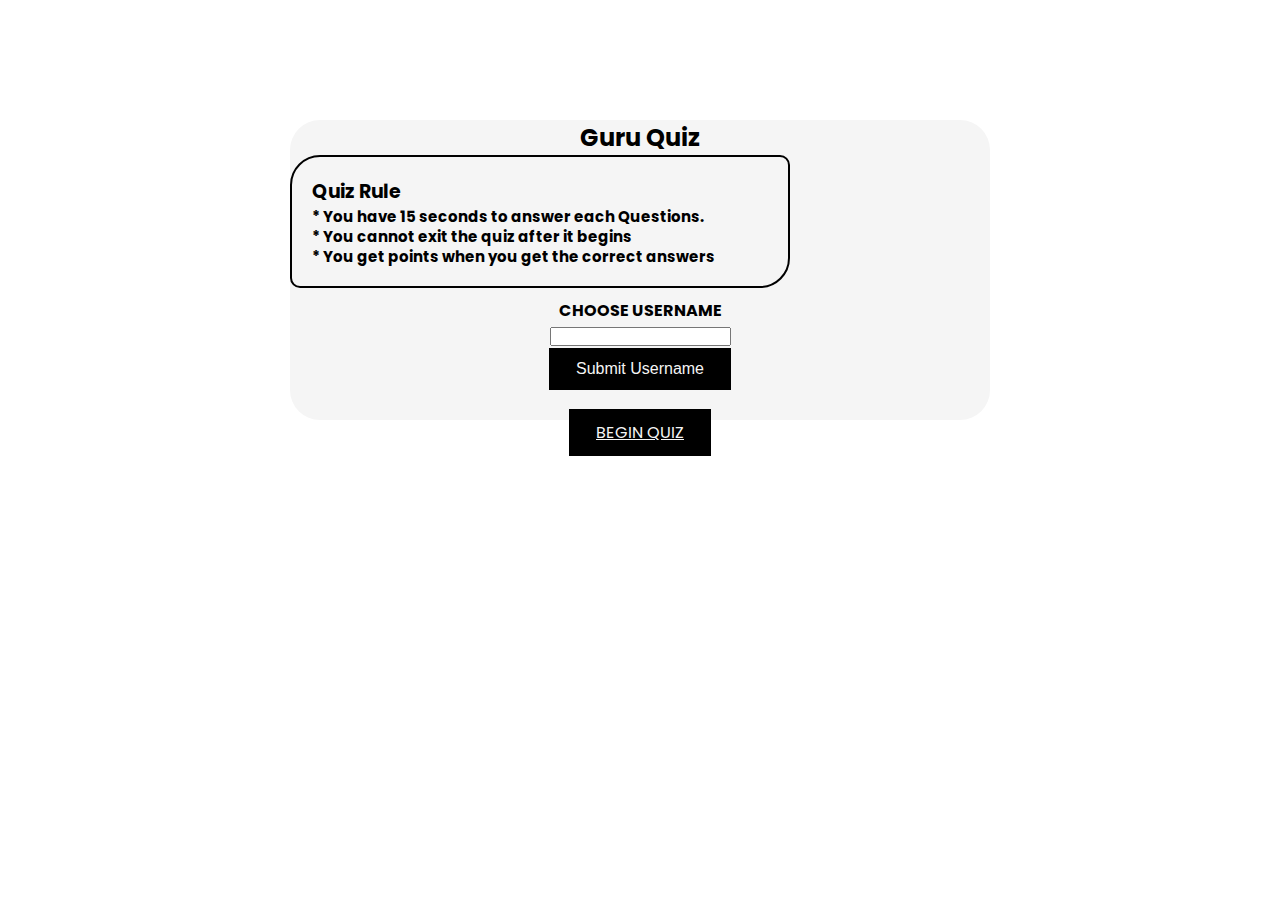
==== index.html @ dfe93769 "Add html for username and submit button" ====
<!DOCTYPE html>
<html lang="en">
<head>
    <meta charset="UTF-8">
    <meta http-equiv="X-UA-Compatible" content="IE=edge">
    <meta name="viewport" content="width=device-width, initial-scale=1.0">
    <link rel="stylesheet" href="assets/css/style.css">
    <title>Guru Quiz</title>
</head>
<body>
    <div id="container">
       <a href="#home.html"></a>
        <div id="begin">
           <h2>Guru Quiz</h2>
        </div>

        <div id="rule">
            <h3>Quiz Rule</h3>
            <h4>* You have 15 seconds to answer each Questions.</h4>
            <h4>* You cannot exit the quiz after it begins</h4>
            <h4>* You get points when you get the correct answers</h4>
        
        </div>

        <form class="myform" name="id" onsubmit="submitted(event)">
            <h4>CHOOSE USERNAME</h4>
    
            <div class="input-field">
                <i class="material-icons white-text prefix"></i>
                <input type="text" class="white-text" id="name">
                <label for="name"></label>
                <p class="center"><button type="submit" class="btn blue"
                 onclick="this.style.display='none'">Submit Username</button>
                </p>
            </div>
        </form>
     
    </div>

 <p class="middle"><a href="quiz.html" class="btn blue">BEGIN QUIZ</a></p>
   

    <script src="assets/js/script.js"></script>
    <script>
        function submitted(e) {
            e.preventDefault();
            let username = document.forms["id"]["name"].value;
            sessionStorage.setItem("name", username)
        }
    </script>
</body>
</html>
---- assets/css/style.css ----
@import url('https://fonts.googleapis.com/css2?family=Poppins:wght@300&display=swap');

* {
    margin: 0;
    padding: 0;
    box-sizing: border-box;
}

body {
    background-image: url("../images/boxers.jpg");
    font-family: 'Poppins', sans-serif;
    background-size: cover;
    display: grid;
    place-items: center;
}

#container {
    width: 700px;
    height: 300px;
    background-color: whitesmoke;
    align-items: center;
    justify-content: center;
    margin-top: 120px;
    border-radius: 30px 30px;
}

/*  begin */

#begin {
    text-align: center;
    cursor: pointer;
}

#begin:hover {
    background: gray;
    color: black;
}

/* rule */

#rule {
    height: auto;
    width: 500px;
    padding: 20px;
    background: whitesmoke;
    border-radius: 30px 10px;
    border: 2px solid black;
}

#rule h3 {
    font-size: 19px;
    color: black;
}

#rule h4 {
    height: 20px;
    width: 90%;
    display: flex;
    align-items: center;
    font-size: 15px;
}

#rule #button {
    height: 50px;
    width: 100%;
    display: flex;
   justify-content: flex-end;
}

.input {
    border: 3px solid black;
    background-color: whitesmoke;
    color: black;
    padding: 10px 25px;
    font-size: 20px;
    cursor: pointer;
    border-color: black;
    color: black;
    margin-top: 20px;
}
.btn {
    border: 2px solid black;
    background-color: black;
    color: black;
    padding: 10px 25px;
    font-size: 16px;
    cursor: pointer;
    border-color: black;
    color: whitesmoke;
  }
  
.btn:hover {
    background-color: grey;
    color: black;
  }

  .myform {
    text-align: center;
    margin-top: 10px;
  }
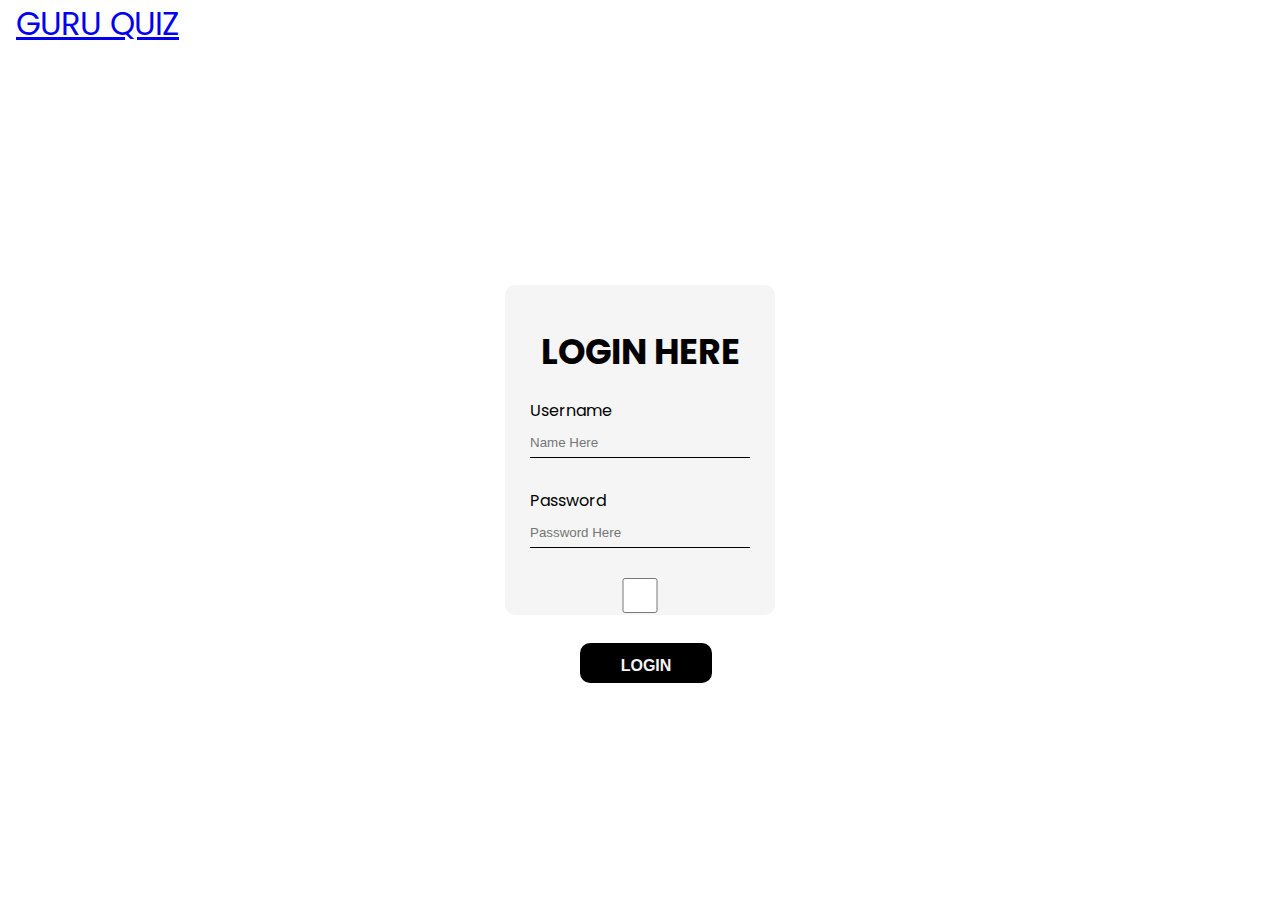
==== commit 7ec9cd42: "Changed codes for home page" ====
--- a/index.html
+++ b/index.html
@@ -8,45 +8,31 @@
     <title>Guru Quiz</title>
 </head>
 <body>
-    <div id="container">
-       <a href="#home.html"></a>
-        <div id="begin">
-           <h2>Guru Quiz</h2>
-        </div>
+  <nav class="nav-wrapper">
+    <div class="container-guru">
+        <a href="#index.html" class="brand-logo">GURU QUIZ</a>
+    </div>
+  </nav>
+ <div class="form">
+   <h2>LOGIN HERE</h2>
+   <p>Username </p>
+   <input type="text" name="" placeholder="Name Here">
+   <p>Password </p>
+    <input type="password" name="" placeholder="Password Here" id="pass"> 
+    <input type="checkbox" onclick="myfunction()">
+    <input type="submit" name="" value="LOGIN" onclick="validate()">
+  </div>
 
-        <div id="rule">
-            <h3>Quiz Rule</h3>
-            <h4>* You have 15 seconds to answer each Questions.</h4>
-            <h4>* You cannot exit the quiz after it begins</h4>
-            <h4>* You get points when you get the correct answers</h4>
-        
-        </div>
+  <div>
+    <p id="length"></p>
+  </div>
+ 
+ <script src="assets/js/script.js"></script>
 
-        <form class="myform" name="id" onsubmit="submitted(event)">
-            <h4>CHOOSE USERNAME</h4>
-    
-            <div class="input-field">
-                <i class="material-icons white-text prefix"></i>
-                <input type="text" class="white-text" id="name">
-                <label for="name"></label>
-                <p class="center"><button type="submit" class="btn blue"
-                 onclick="this.style.display='none'">Submit Username</button>
-                </p>
-            </div>
-        </form>
-     
-    </div>
 
- <p class="middle"><a href="quiz.html" class="btn blue">BEGIN QUIZ</a></p>
+</body>
    
 
-    <script src="assets/js/script.js"></script>
-    <script>
-        function submitted(e) {
-            e.preventDefault();
-            let username = document.forms["id"]["name"].value;
-            sessionStorage.setItem("name", username)
-        }
-    </script>
-</body>
-</html>+
+
+ --- a/assets/css/style.css
+++ b/assets/css/style.css
@@ -7,94 +7,118 @@
 }
 
 body {
-    background-image: url("../images/boxers.jpg");
+    background-image: url('../images/boxers.jpg');
     font-family: 'Poppins', sans-serif;
     background-size: cover;
-    display: grid;
-    place-items: center;
+    background-position: center;
+    height: 100vh;
 }
 
-#container {
-    width: 700px;
-    height: 300px;
-    background-color: whitesmoke;
-    align-items: center;
-    justify-content: center;
-    margin-top: 120px;
-    border-radius: 30px 30px;
+.brand-logo{
+  font-size: 200%;
+    margin-left: 1rem;
+    justify-content: space-evenly;
 }
 
-/*  begin */
-
-#begin {
-    text-align: center;
-    cursor: pointer;
+.form {
+  width: 270px;
+  height: 330px;
+  color: black;
+  background-color: whitesmoke;
+  position: absolute;
+  top: 50%;
+  left: 50%;
+  transform: translate(-50%, -50%);
+  padding: 40px 25px;
+  border-radius: 10px;
 }
 
-#begin:hover {
-    background: gray;
-    color: black;
+.form h2{
+  width: 220px;
+  text-align: center;
+  padding-left: -10px;
+  font-size: 35px;
+  margin-bottom: 20px;
 }
 
-/* rule */
+.form p{
+  padding-bottom: -15px;
 
-#rule {
-    height: auto;
-    width: 500px;
-    padding: 20px;
-    background: whitesmoke;
-    border-radius: 30px 10px;
-    border: 2px solid black;
 }
 
-#rule h3 {
-    font-size: 19px;
-    color: black;
+.form input {
+  width: 100%;
+  height: 35px;
+  padding-top: 5px;
+  margin-bottom: 30px;
+  background: transparent;
+  border-bottom: 1px solid black;
+  border-top: none;
+  border-left: none;
+  border-right: none;
 }
 
-#rule h4 {
-    height: 20px;
-    width: 90%;
-    display: flex;
-    align-items: center;
-    font-size: 15px;
+.form input[type="submit"]{
+  width: 60%;
+  margin-left: 50px;
+  border: none;
+  height: 40px;
+  color: whitesmoke;
+  background-color: black;
+  font-size: 16px;
+  font-weight: bold;
+  border-radius: 10px;
 }
 
-#rule #button {
-    height: 50px;
-    width: 100%;
-    display: flex;
-   justify-content: flex-end;
+.form input[type="submit"]:hover {
+  cursor: pointer;
+  background: black;
+  color:whitesmoke;
+  font-weight: bold;
+}
+ 
+#quiz-container{
+  width: 50%;
+  height: 330px;
+  background: white;
+  padding: 3rem 7rem;
+  border-radius: 0.5rem;
+  position: absolute;
+  top: 50%;
+  left: 50%;
+  transform: translate(-50%, -50%);
+  padding: 40px 25px;
+  border-radius: 10px;
 }
 
-.input {
-    border: 3px solid black;
-    background-color: whitesmoke;
-    color: black;
-    padding: 10px 25px;
-    font-size: 20px;
-    cursor: pointer;
-    border-color: black;
-    color: black;
-    margin-top: 20px;
+ul li{
+  list-style: none;
+  color: black;
+  margin: o.5rem;
 }
-.btn {
-    border: 2px solid black;
-    background-color: black;
-    color: black;
-    padding: 10px 25px;
-    font-size: 16px;
-    cursor: pointer;
-    border-color: black;
-    color: whitesmoke;
-  }
-  
-.btn:hover {
-    background-color: grey;
-    color: black;
-  }
 
-  .myform {
-    text-align: center;
-    margin-top: 10px;
-  }+label{
+  cursor: pointer;
+  font-size: 1.2rem;
+  background-color: white;
+}
+
+h3 {
+  font-size: 1.5rem;
+}
+
+div .btn{
+  display: flex;
+  justify-content: space-between;
+}
+
+button{
+  margin-top: 2rem;
+  width: 100px;
+  padding: 0.3rem 1rem;
+  border-radius: 0.2rem;
+  border: none;
+  cursor: pointer;
+  font-size: 1.2rem;
+  background: grey;
+}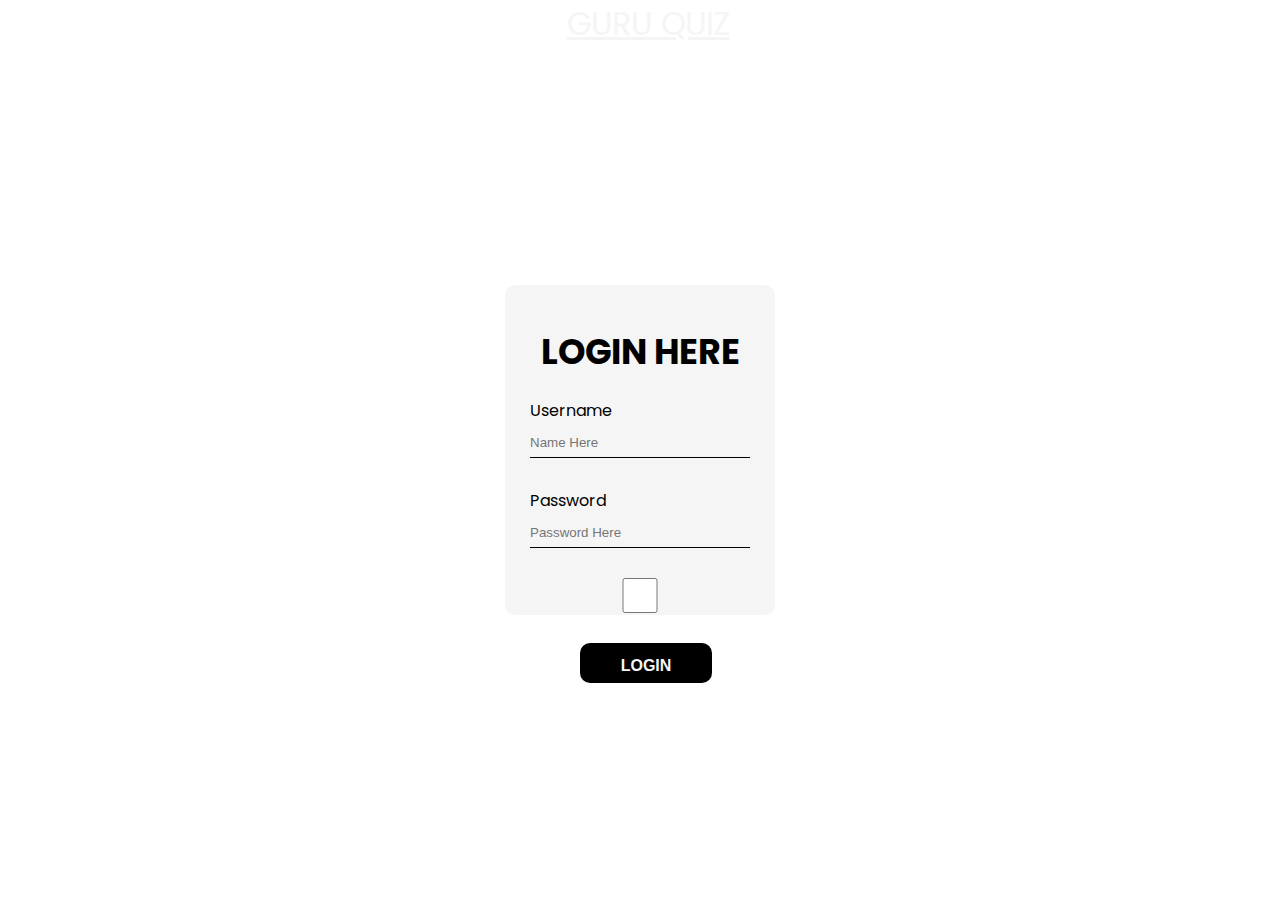
==== commit b9b5a46e: "Added some javascript and style to quiz" ====
--- a/index.html
+++ b/index.html
@@ -16,9 +16,9 @@
  <div class="form">
    <h2>LOGIN HERE</h2>
    <p>Username </p>
-   <input type="text" name="" placeholder="Name Here">
+   <input id="username" type="text" name="username" placeholder="Name Here">
    <p>Password </p>
-    <input type="password" name="" placeholder="Password Here" id="pass"> 
+    <input type="password" name="password" placeholder="Password Here" id="pass"> 
     <input type="checkbox" onclick="myfunction()">
     <input type="submit" name="" value="LOGIN" onclick="validate()">
   </div>
--- a/assets/css/style.css
+++ b/assets/css/style.css
@@ -18,6 +18,8 @@
   font-size: 200%;
     margin-left: 1rem;
     justify-content: space-evenly;
+    color: whitesmoke;
+    display: flex;
 }
 
 .form {
@@ -77,7 +79,7 @@
   font-weight: bold;
 }
  
-#quiz-container{
+.quiz-container{
   width: 50%;
   height: 330px;
   background: white;
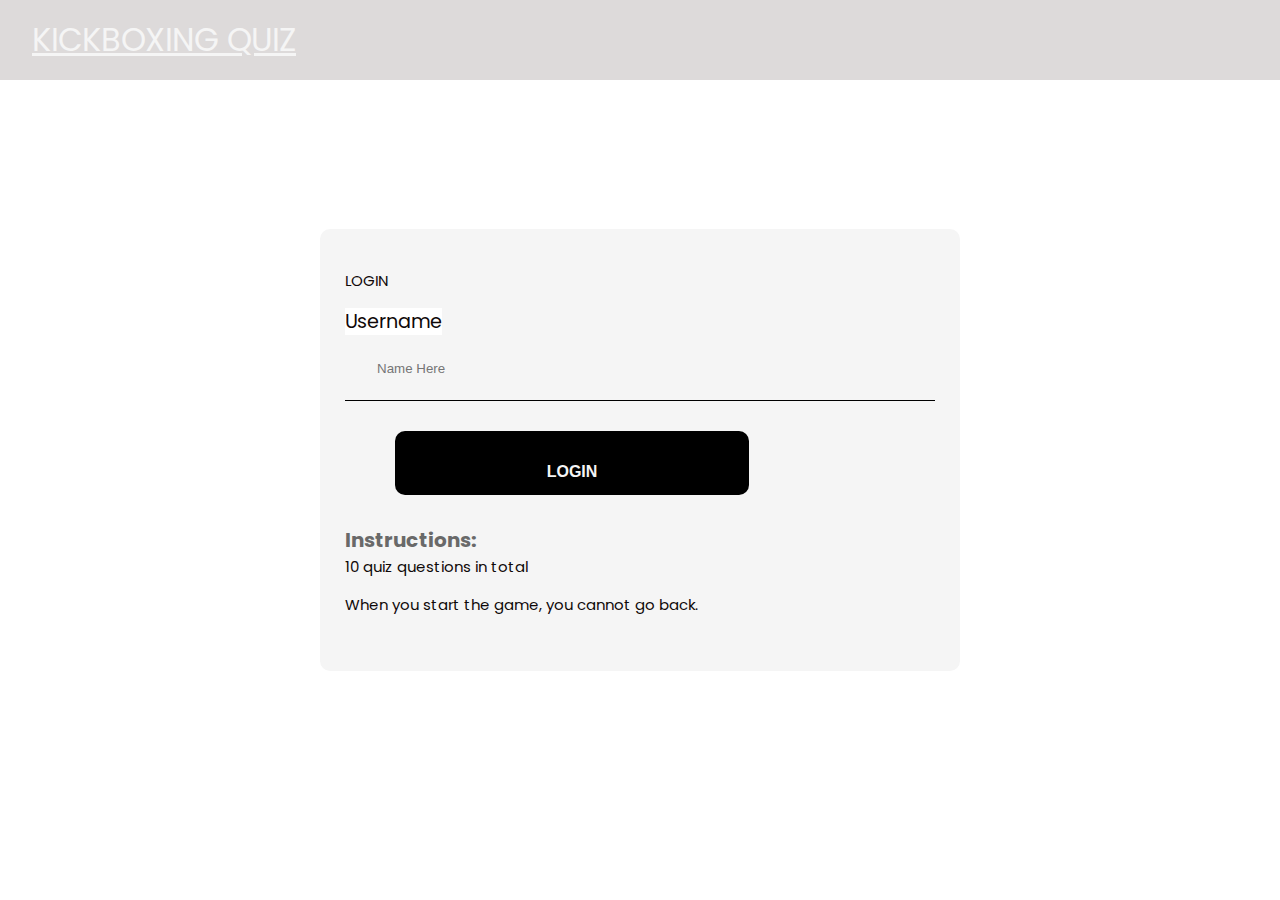
==== commit 258438b5: "Add question randomization" ====
--- a/index.html
+++ b/index.html
@@ -5,27 +5,33 @@
     <meta http-equiv="X-UA-Compatible" content="IE=edge">
     <meta name="viewport" content="width=device-width, initial-scale=1.0">
     <link rel="stylesheet" href="assets/css/style.css">
-    <title>Guru Quiz</title>
+    <title>Kickboxing Quiz</title>
 </head>
 <body>
-  <nav class="nav-wrapper">
-    <div class="container-guru">
-        <a href="#index.html" class="brand-logo">GURU QUIZ</a>
-    </div>
-  </nav>
+  <header>
+    <nav class="nav-wrapper">
+      <div class="container-guru">
+          <a href="#index.html" class="brand-logo">KICKBOXING QUIZ</a>
+      </div>
+    </nav>
+  </header>
+  
  <div class="form">
-   <h2>LOGIN HERE</h2>
-   <p>Username </p>
+   <p>LOGIN</p>
+
+   <label for="username">Username</label>
    <input id="username" type="text" name="username" placeholder="Name Here">
-   <p>Password </p>
-    <input type="password" name="password" placeholder="Password Here" id="pass"> 
-    <input type="checkbox" onclick="myfunction()">
-    <input type="submit" name="" value="LOGIN" onclick="validate()">
+    <input type="submit"  value="LOGIN" onclick="validate()" >
+    <h4>Instructions:</h4>
+    <p>10 quiz questions in total</p>
+    <p>When you start the game, you cannot go back.</p>
   </div>
 
   <div>
     <p id="length"></p>
   </div>
+
+  
  
  <script src="assets/js/script.js"></script>
 
--- a/assets/css/style.css
+++ b/assets/css/style.css
@@ -11,7 +11,25 @@
     font-family: 'Poppins', sans-serif;
     background-size: cover;
     background-position: center;
-    height: 100vh;
+    /* height: 100vh; */
+    background-repeat: no-repeat;
+}
+
+header{
+  margin-bottom: 3rem;
+  background: #9187874f;
+    padding: 1rem;
+}
+
+nav{
+  display: flex;
+  justify-content: space-between;
+}
+
+ul{
+  display: grid;
+    grid-template-columns: 1fr 1fr;
+    margin-bottom: 20px;
 }
 
 .brand-logo{
@@ -23,9 +41,8 @@
 }
 
 .form {
-  width: 270px;
-  height: 330px;
-  color: black;
+  width: 50%;
+  color: rgb(16, 9, 9);
   background-color: whitesmoke;
   position: absolute;
   top: 50%;
@@ -38,26 +55,26 @@
 .form h2{
   width: 220px;
   text-align: center;
-  padding-left: -10px;
+  padding-left: 10px;
   font-size: 35px;
   margin-bottom: 20px;
 }
 
 .form p{
-  padding-bottom: -15px;
-
+  padding-bottom: 15px;
+  font-size: 15px;
 }
 
 .form input {
   width: 100%;
   height: 35px;
-  padding-top: 5px;
   margin-bottom: 30px;
   background: transparent;
   border-bottom: 1px solid black;
   border-top: none;
   border-left: none;
   border-right: none;
+  padding: 2rem;
 }
 
 .form input[type="submit"]{
@@ -79,24 +96,55 @@
   font-weight: bold;
 }
  
-.quiz-container{
+.quiz-grid{
+  display: flex;
+  justify-content: space-between;
+  width: 90%;
+  margin: 20px auto;
+  background: #000000c7;
+  padding: 42px;
+}
+.quiz-grid > *{
+  margin: 0 20px;
+  align-self: center;
+}
+.quiz-container {
   width: 50%;
-  height: 330px;
   background: white;
   padding: 3rem 7rem;
   border-radius: 0.5rem;
-  position: absolute;
-  top: 50%;
-  left: 50%;
-  transform: translate(-50%, -50%);
   padding: 40px 25px;
-  border-radius: 10px;
+  height: 90vh;
+}
+
+#options{
+  display: grid;
+    grid-template-columns: 1fr 1fr;
+    gap: 10px;
+}
+
+#emoji img{
+  width: 300px;
 }
 
 ul li{
   list-style: none;
   color: black;
-  margin: o.5rem;
+  margin: 0.5rem;
+}
+
+.quiz-container .answers-indicator{
+  border-top: 1px solid grey;
+}
+
+.quiz-container .answers-indicator div{
+  height: 30px;
+  width: 30px;
+  display: inline-block;
+  background-color: gray;
+  border-radius: 50%;
+  margin-top: 20px;
+  margin-right: 3px;
 }
 
 label{
@@ -114,13 +162,275 @@
   justify-content: space-between;
 }
 
-button{
-  margin-top: 2rem;
-  width: 100px;
-  padding: 0.3rem 1rem;
-  border-radius: 0.2rem;
+#options button{
+  margin-top: 2rem; 
+  /* width: 70%; */
+  padding: 1.3rem 1rem;
+  cursor: pointer;
+}
+
+#quit_button{
+  align-self: center;
+  color: white;
+  text-decoration: none;
+  font-size: 1.5rem;
+  margin-right: 1rem;
+  cursor: pointer;
+}
+
+#progress-bar {
+  width: 60%;
+  background-color: white;
+  margin-right: 7%;
+  border: 2px solid;
+  border-radius: 10px;
+}
+
+.counter-container{
+  display: flex;
+  justify-content: center;
+}
+
+#myBar {
+  height: 30px;
+  border-radius: 10px;
+}
+
+h4{
+  font-size: 20px;
+  color:dimgray;
+}
+
+#feedback{
+  width: 22rem;
+  background: white;
+  border-radius: .5rem;
+  display: flex;
+  align-items: center;
+  overflow: hidden;
+  position: relative;
+  display: none;
+}
+
+.wrapper{
+  margin: 2rem 0;
+}
+
+.text{
+  margin-bottom: .5rem;
+  font-size: 1rem;
+  text-align: center;
+}
+
+#start-again{
+  padding: 13px 24px;
+}
+
+.emoji{
+  display: flex;
+  justify-content: center;
+}
+
+.emoji > div:not(:first-child){
+  margin-left: 1rem;
+}
+
+.emoji > div{
+  cursor:pointer;
+  transition: transform 2s ease-in;
+}
+
+.emoji > div:hover{
+  transform: scale(1.4);
+}
+
+.textarea{
+  width: 100%;
+  display: block;
+  background-color: white;
   border: none;
-  cursor: pointer;
-  font-size: 1.2rem;
-  background: grey;
+  resize: none;
+  border: none;
+  outline: none;
+  height: 0;
+  opacity: 0;
+  transition: all .6s cubic-bezier(0.075, 0.82, 0.165, 1);
+}
+
+.textarea--active{
+  padding: 1rem;
+  opacity: 1;
+  height: 6rem;
+}
+
+.btn{
+  text-decoration: none;
+  color: black;
+  padding: .4rem 1rem;
+  border-radius: 4px;
+  background-color: whitesmoke;
+  position: absolute;
+  right: .5rem;
+  bottom: .5rem;
+  display: none;
+}
+
+.btn--active{
+  display: inline-block;
+}
+
+#feedback{
+  display: none;
+  position: fixed;
+  z-index: 1;
+  padding-top: 100px;
+  left: 0;
+  top: 0;
+  width: 100%;
+  height: 100vh;
+  overflow: auto;
+  background-color: rgb(0 0 0 / 90%);
+}
+
+.feedback-content {
+  background-color: #fefefe;
+  margin: auto;
+  padding: 20px;
+  border: 1px solid #888;
+  width: 80%;
+  height: 60vh;
+    text-align: center;
+    justify-content: center;
+    align-items: center;
+    display: flex;
+    flex-direction: column;
+    font-size: 3rem;
+}
+
+/* Media Queries */
+/* for large screens size from 900px wide and down */
+
+@media screen and (max-width: 950px) {
+
+  .quiz-container {
+    width: 74%;
+    padding: 3px 34px;
+    height: 90vh;
+  }
+  
+  h3{
+    font-size: 20px;
+  }
+
+  label{
+    font-size: 24px;
+  }
+
+  .quiz-grid{
+    flex-direction: column;
+  }
+
+  #options {
+    grid-template-columns: 1fr;
+}
+  .form input[type="submit"] {
+    margin-left: 40px;
+  }
+
+  .form p{
+    font-size: 20px;
+  }
+
+  #emoji img {
+    width: 220px;
+    margin-top: 2rem;
+  }
+
+
+}
+
+
+/*For medium screens size from 800px wide and down */
+@media screen and (max-width: 800px) {
+  body {
+    height: 67vh;
+  }
+
+  .quiz-container{
+    width: 73%;
+   
+  }
+
+  .form {
+    width: 55%;
+    left: 49%;
+  }
+
+  .form input[type="submit"] {
+    margin-left: 60px;
+  }
+  
+  h3{
+    font-size: 16px;
+  }
+
+  label{
+    font-size: 18px;
+  }
+}
+
+/*For small screens size from 400px wide and down */
+
+@media  screen and (max-width: 400px) {
+  .quiz-container{
+    width: 83%;
+    height: 65%;
+  }
+
+  .brand-logo {
+    margin-left: 0rem;
+    font-size: 140%;
+  }
+
+  .form{
+    width: 76%;
+    height: 54%;
+  }
+
+  .form p{
+    font-size: 15px;
+  }
+
+  .form input{
+    width: 88%;
+    height:30px;
+    margin-bottom: 24px;
+    padding: 1rem;
+  }
+
+  h3{
+    font-size: 15px;
+  }
+
+  label{
+    font-size: 18px;
+  }
+
+  .form input[type="submit"] {
+    margin-left: 37px;
+  }
+
+  #options button {
+    margin-top: 0rem;
+    padding: 0.3rem 1rem;
+    cursor: pointer;
+  }
+
+  #options {
+    gap: 3px;
+  }
+}
+
+#question-count-container{
+  color: white;
 }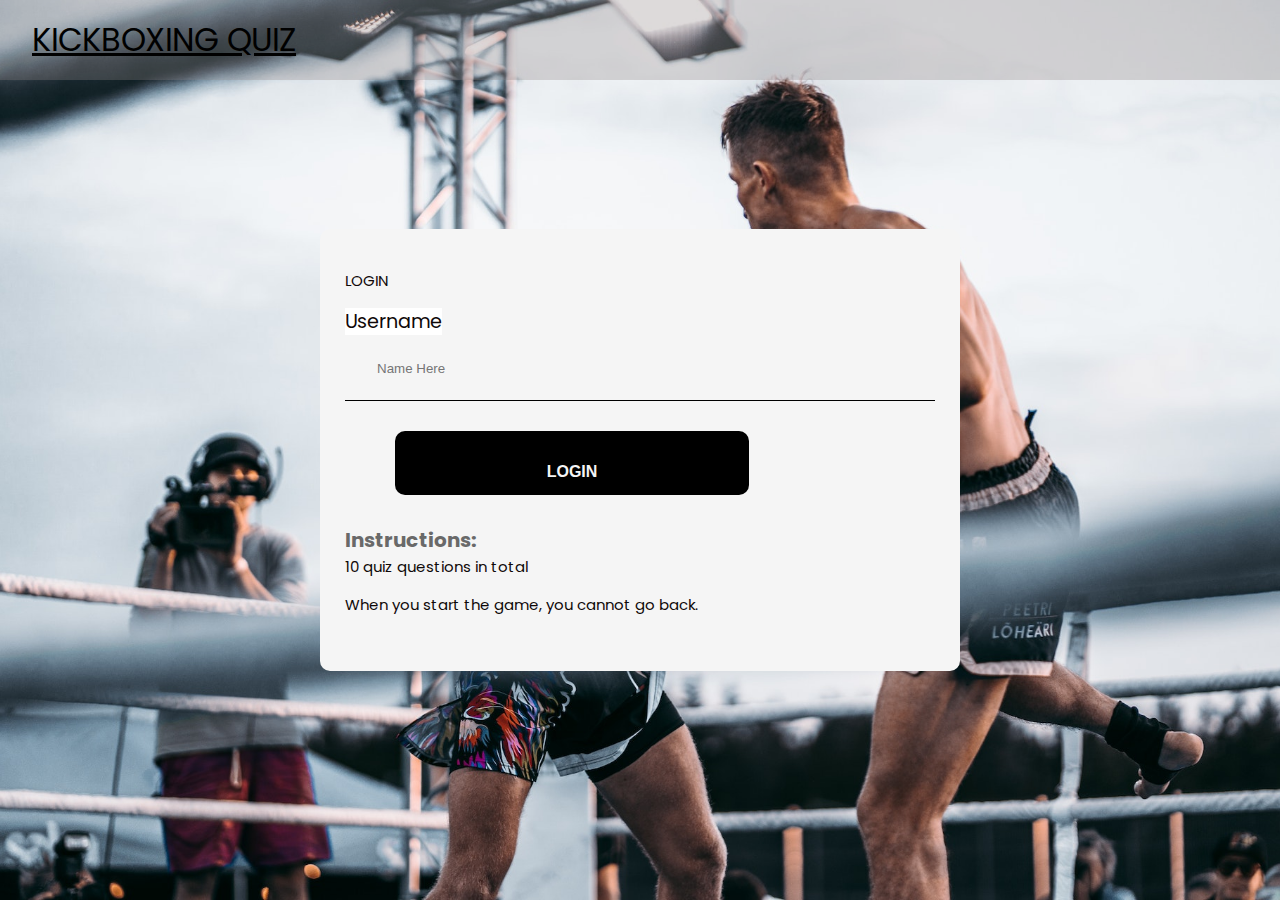
==== commit 24294089: "Add comments to html files" ====
--- a/index.html
+++ b/index.html
@@ -7,7 +7,9 @@
     <link rel="stylesheet" href="assets/css/style.css">
     <title>Kickboxing Quiz</title>
 </head>
+
 <body>
+  <!--This code is for the heading-->
   <header>
     <nav class="nav-wrapper">
       <div class="container-guru">
@@ -15,7 +17,7 @@
       </div>
     </nav>
   </header>
-  
+  <!--Form for the login including game instructions-->
  <div class="form">
    <p>LOGIN</p>
 
--- a/assets/css/style.css
+++ b/assets/css/style.css
@@ -7,11 +7,12 @@
 }
 
 body {
-    background-image: url('../images/boxers.jpg');
+    background-image: url('../images/kickboxing.jpg');
     font-family: 'Poppins', sans-serif;
     background-size: cover;
     background-position: center;
-    /* height: 100vh; */
+    height: 100vh;
+    width: auto;
     background-repeat: no-repeat;
 }
 
@@ -36,7 +37,7 @@
   font-size: 200%;
     margin-left: 1rem;
     justify-content: space-evenly;
-    color: whitesmoke;
+    color: black;
     display: flex;
 }
 
@@ -99,7 +100,7 @@
 .quiz-grid{
   display: flex;
   justify-content: space-between;
-  width: 90%;
+  width: 80%;
   margin: 20px auto;
   background: #000000c7;
   padding: 42px;
@@ -114,7 +115,7 @@
   padding: 3rem 7rem;
   border-radius: 0.5rem;
   padding: 40px 25px;
-  height: 90vh;
+  height: 60vh;
 }
 
 #options{
@@ -171,7 +172,7 @@
 
 #quit_button{
   align-self: center;
-  color: white;
+  color: black;
   text-decoration: none;
   font-size: 1.5rem;
   margin-right: 1rem;
@@ -194,6 +195,7 @@
 #myBar {
   height: 30px;
   border-radius: 10px;
+  background-color: white;
 }
 
 h4{
@@ -331,7 +333,7 @@
   }
 
   #options {
-    grid-template-columns: 1fr;
+    /*grid-template-columns: 1fr; */
 }
   .form input[type="submit"] {
     margin-left: 40px;
@@ -353,7 +355,13 @@
 /*For medium screens size from 800px wide and down */
 @media screen and (max-width: 800px) {
   body {
-    height: 67vh;
+    height: 105vh;
+    background-size: inherit;
+  }
+
+  .quiz-grid{
+    flex-direction: column;
+    height: 67%;
   }
 
   .quiz-container{
@@ -361,17 +369,31 @@
    
   }
 
+  #options button{
+    margin-top: 1rem;
+  }
+
   .form {
     width: 55%;
     left: 49%;
   }
 
+  .feedback-content {
+    height: 55vh;
+  }
+
   .form input[type="submit"] {
     margin-left: 60px;
   }
   
   h3{
     font-size: 16px;
+  }
+
+  #emoji img {
+    width: 75px;
+    margin-top: 1rem;
+    height: 72%;
   }
 
   label{
